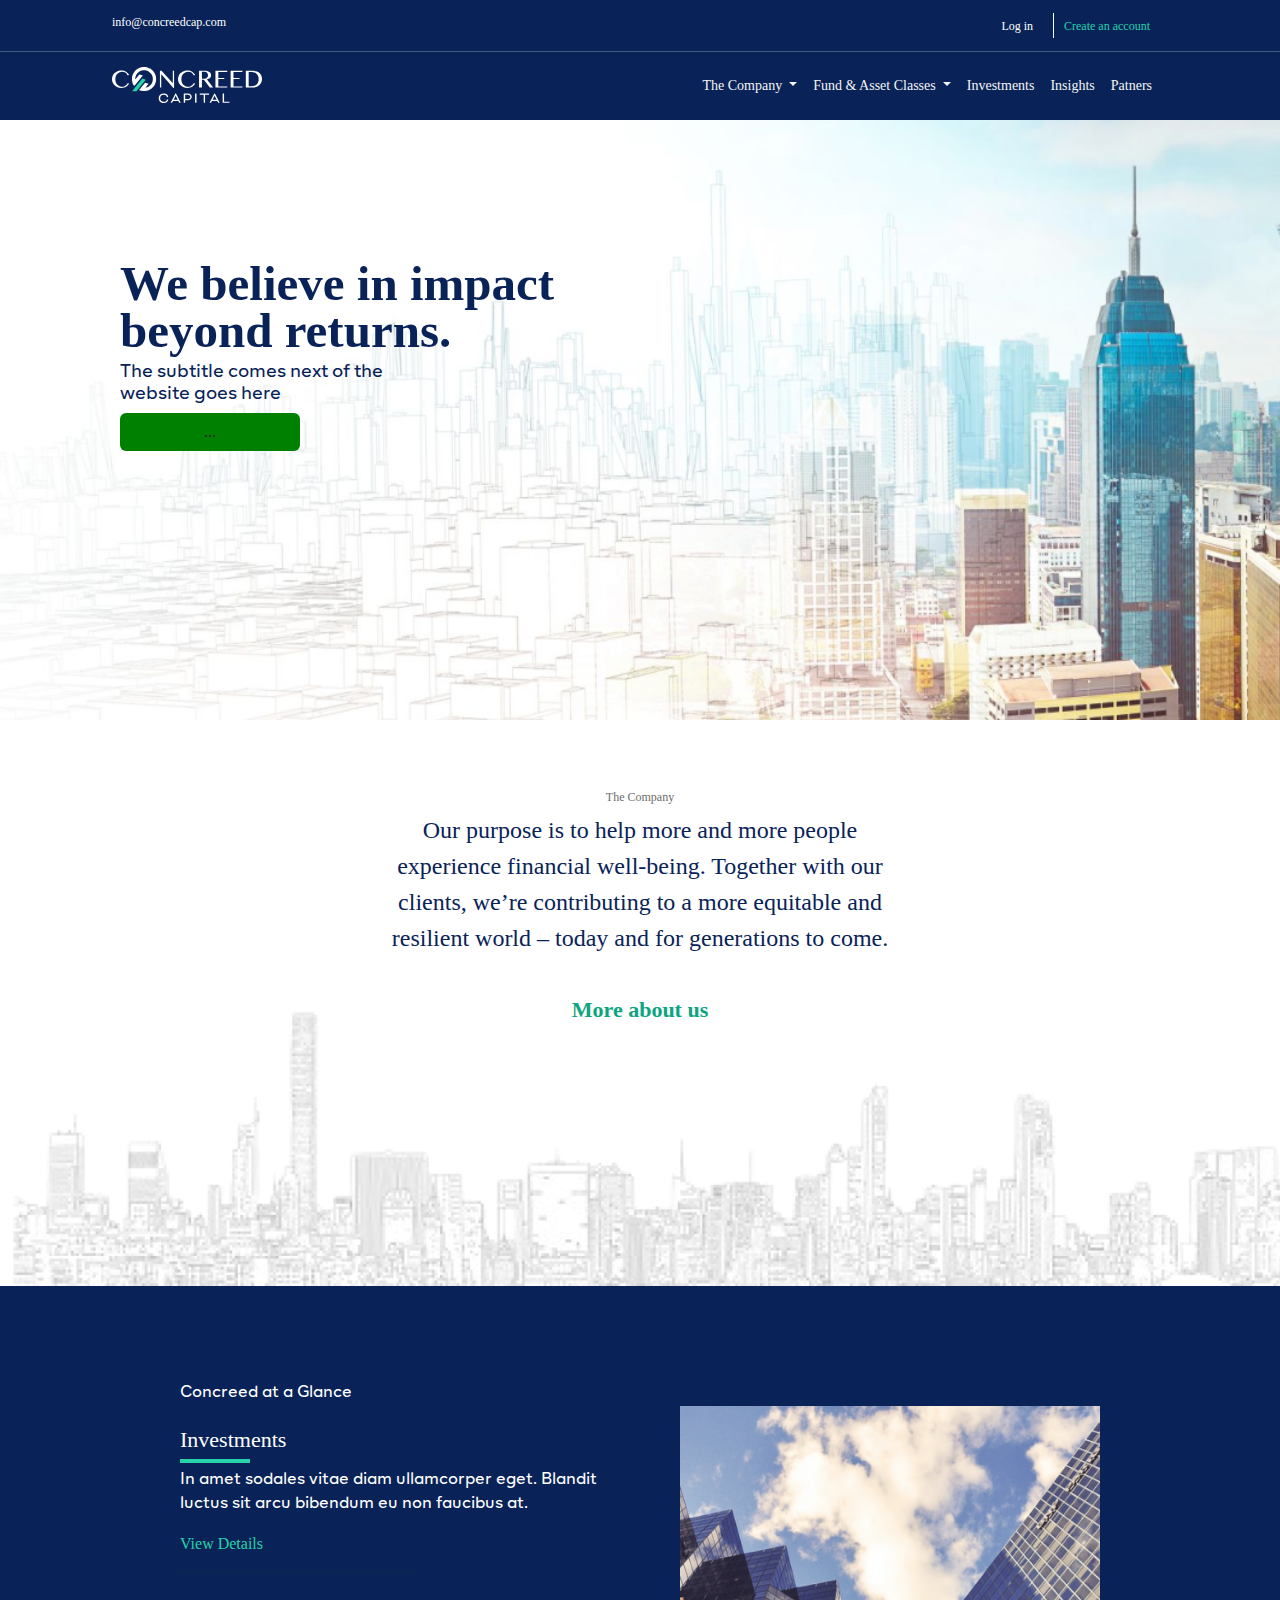
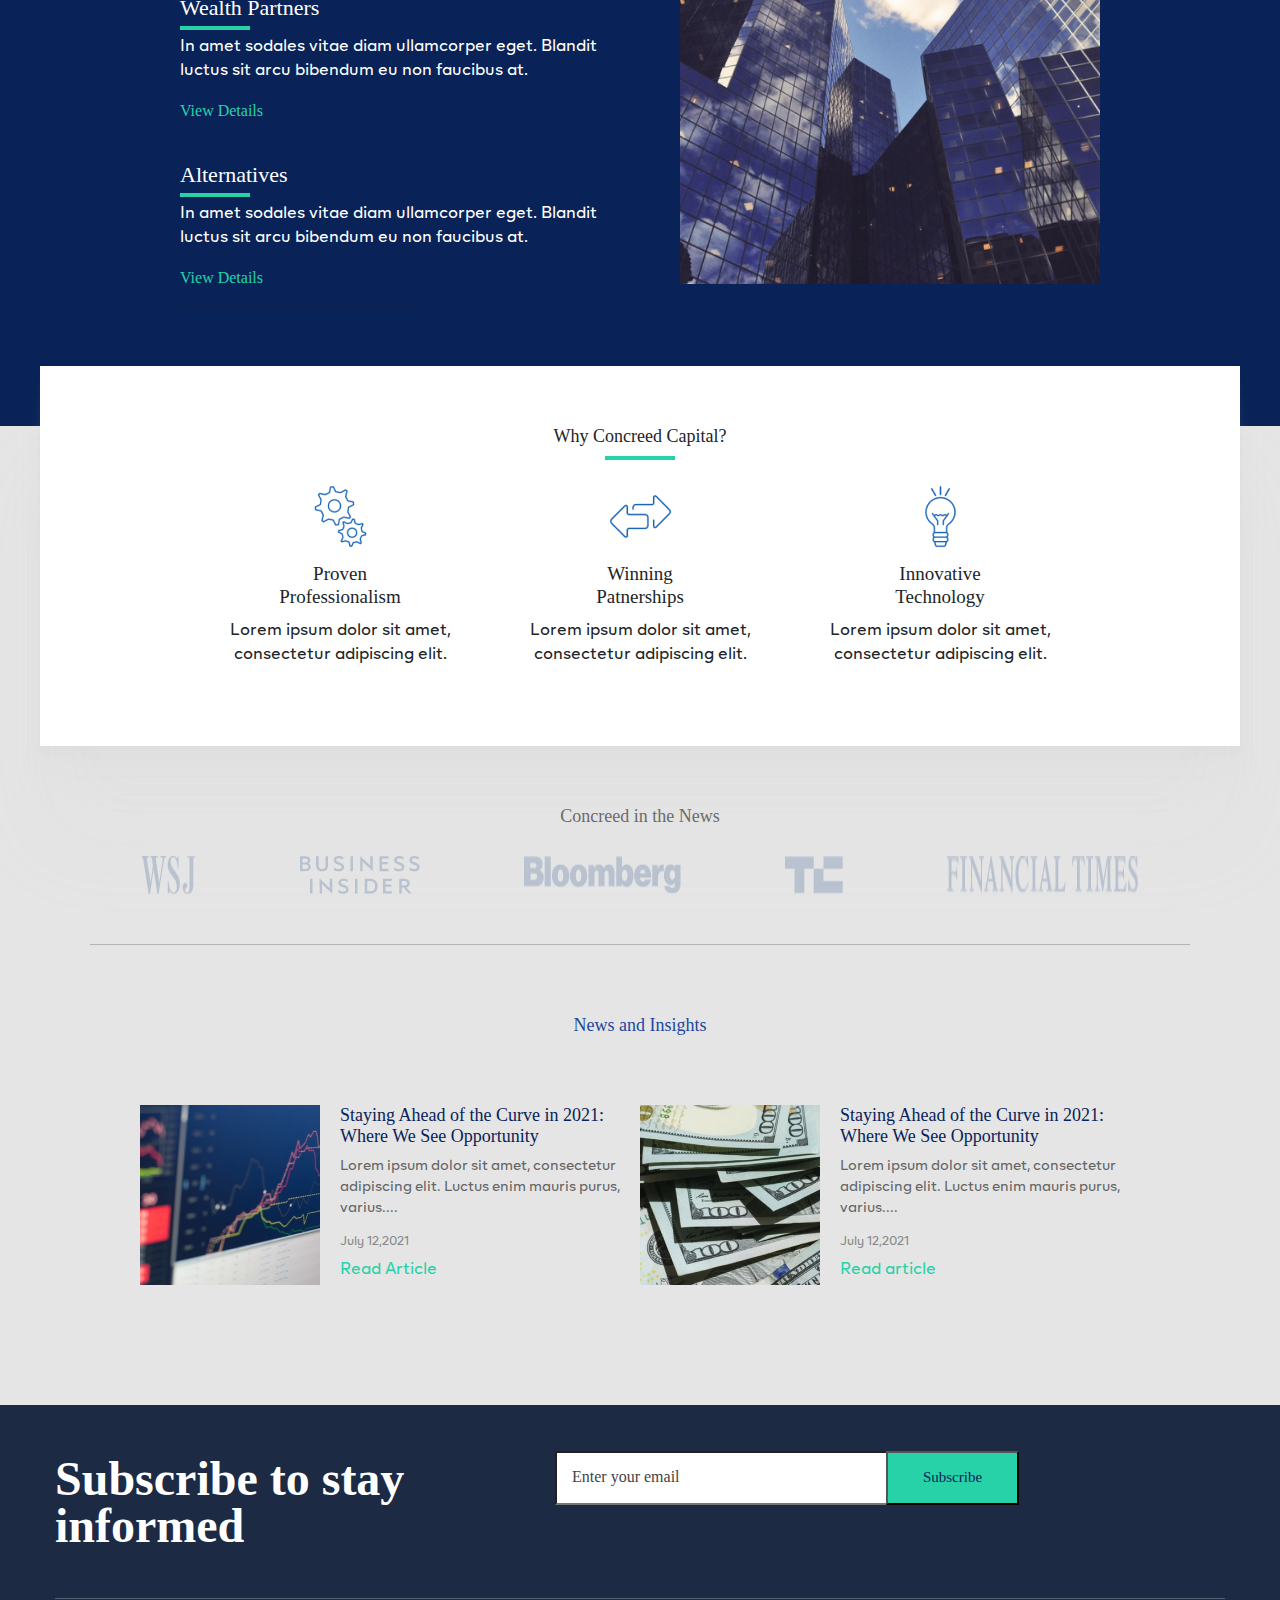
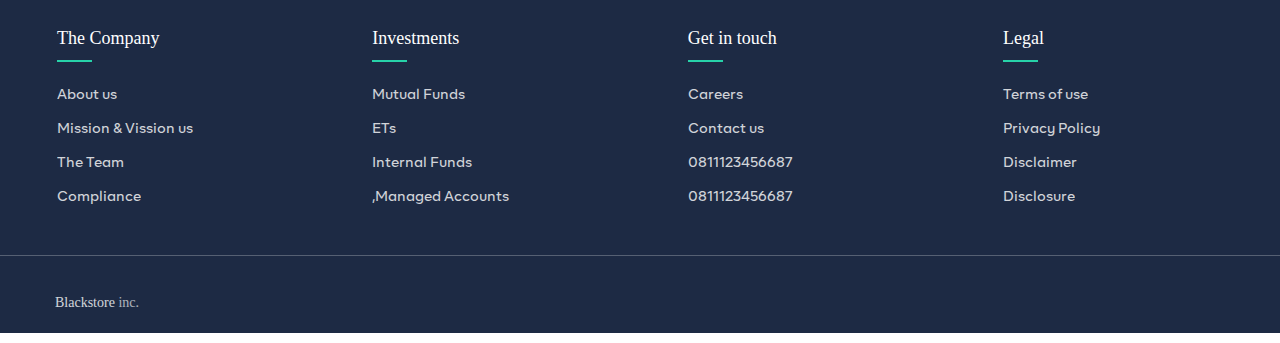
==== index.html @ b07d00d2 "first commit" ====
<!DOCTYPE html>
<html lang="en">
  <head>
    <!-- Required meta tags -->
    <meta charset="utf-8" />
    <meta name="viewport" content="width=device-width, initial-scale=1" />

    <!-- Bootstrap CSS -->
    <!-- https://cdnjs.com/libraries/twitter-bootstrap/5.0.0-beta1 -->
    <link
      rel="stylesheet"
      href="https://cdnjs.cloudflare.com/ajax/libs/twitter-bootstrap/5.0.0-beta1/css/bootstrap.min.css"
    />

    <link
      rel="stylesheet"
      href="https://cdnjs.cloudflare.com/ajax/libs/font-awesome/5.15.2/css/all.min.css"
    />
   <link rel="stylesheet" href="style.css">
    <title>Concreed</title>
  </head>
  <body>
      <!-- Nav -->
<div class="text">
    <nav class="navbar top-navbar navbar-expand-lg">
        <div class="container-fluid">
          <a class="navbar-brand" href="#">
             <p class="e-mail-nav">info@concreedcap.com</p>
          </a> 
           <div class=" d-flex  me-2">
            <ul class="navbar-nav">
              <li class="nav-item">
                <a class="login" href="#">Log in</a>
              </li>
              <div class="vl"></div>
              <li class="nav-item">
                <a class=" register" href="#">Create an account</a>
              </li>
            </ul>
           
          </div>
        </div>
      </nav>
    <hr class="hr">
    <nav class="navbar bottom-navbar navbar-expand-lg navbar-light">
        <div class="container-fluid">
          <a class="navbar-brand" href="#">
              <img src="./img/Group 13.svg" alt="" class="logo">
          </a>
          
           <div class=" d-flex  me-2">
            <ul class="navbar-nav">
                <li class="nav-item dropdown">
                    <a class="nav-link dropdown-toggle" href="#" id="navbarDropdown" role="button" data-bs-toggle="dropdown" aria-expanded="false">
                        The Company
                    </a>
                    <ul class="dropdown-menu" aria-labelledby="navbarDropdown">
                      <li><a class="dropdown-item" href="#">...</a></li>
                    </ul>
                  </li>
              <li class="nav-item dropdown">
                <a class="nav-link dropdown-toggle" href="#" id="navbarDropdown" role="button" data-bs-toggle="dropdown" aria-expanded="false">
                    Fund & Asset Classes
                </a>
                <ul class="dropdown-menu" aria-labelledby="navbarDropdown">
                  <li><a class="dropdown-item" href="#">...</a></li>
                </ul>
              </li>
              <li class="nav-item">
                <a class="nav-link" href="#">Investments</a>
              </li>
              <li class="nav-item">
                <a class="nav-link" href="#">Insights</a>
              </li>
              <li class="nav-item">
                <a class="nav-link" href="#">Patners</a>
              </li>
            </ul>
           
          </div>
        </div>
      </nav>
</div>
<!-- BD-background -->
<div class="main-background">
 <div>
    <div class="main-text">
        <h1>We believe in impact beyond returns.</h1>
        <h3>The subtitle comes next of the website goes here</h3>
        <button type="button" class="btn">...</button>
    </div>
    <!-- <div>
        <img src="./img/Vector 2.svg" alt="" class="vector-one"> 
     </div>  -->
  </div>
    </div>
    <!--  -->
    <div class="second">
        <div class="comp-text">
        <h2>The Company</h2>
        <p>Our purpose is to help more and more people experience financial well-being. Together with our clients, we’re contributing to a more equitable and resilient world – today and for generations to come.</p>
       <div class="second-background">
        <h1>More about us</h1>
       </div>
        </div>
    </div>
    <!--  -->
    <div class="background-three">  
    
    <div class="concreed-glance">
        <div class="side-one">
            <p class="glance-paragraph">Concreed at a Glance</p>
            <div class="three-mini-background">
                <div class="investment">
                    <h1 class="topic">
                        Investments
                    </h1>
                    <div class="header-topic-rule"></div>
                    <p class="content">
                     In amet sodales vitae diam ullamcorper eget. Blandit luctus sit arcu bibendum eu non faucibus at. 
                    </p>
                    <a class="details" href="#">View Details</a>
                </div>
                <hr class="lower-ruler">
                <div class="wealth">
                 <h1 class="topic">
                     Wealth Partners
                 </h1>
                 <div class="header-topic-rule"></div>
                 <p class="content">
                  In amet sodales vitae diam ullamcorper eget. Blandit luctus sit arcu bibendum eu non faucibus at. 
                 </p>
                 <a class="details" href="#">View Details</a>
             </div>
             <hr class="lower-ruler">
             <div class="alternative">
                 <h1 class="topic">
                     Alternatives
                 </h1>
                 <div class="header-topic-rule"></div>
                 <p class="content">
                  In amet sodales vitae diam ullamcorper eget. Blandit luctus sit arcu bibendum eu non faucibus at. 
                 </p>
                 <a class="details" href="#">View Details</a>
             </div>
             <hr class="lower-ruler">
            </div>
         </div>
         <div class="side-two">
             <div>
                 <img src="./img/Rectangle17.png" alt="" class="side-two-img">
             </div>
         </div>
        </div>
        <!-- <img src="./img/Vector 2.svg" alt="" class="img-fluid position-absolute vector-two">  -->
       </div>  

    <div class="why-concreed">
       <div class="concreed"> 
          <h2 class="capital-topic">Why Concreed Capital?</h2>
        <div class="concreed-rule"></div>
        <div class="capital-mini-content">
            <div class="capital-sub-content">
              <img src="./img/image 4.png" alt="" class="icon">
              <h2>Proven <br> Professionalism</h2>
              <p>Lorem ipsum dolor sit amet, consectetur adipiscing elit.</p>
            </div>
            <div class="capital-sub-content">
                <img src="./img/image 3.png" alt="" srcset="">
                <h2>Winning <br> Patnerships</h2>
                <p>Lorem ipsum dolor sit amet, consectetur adipiscing elit.</p>
              </div>
              <div class="capital-sub-content">
                <img src="./img/image 5.png" alt="" srcset="">
                <h2>Innovative <br> Technology</h2>
                <p>Lorem ipsum dolor sit amet, consectetur adipiscing elit.</p>
              </div>
        </div>
       </div>
       <div class="concreed-news">
        <h2 class="news-topic">Concreed in the News</h2>
        <div class="company-logos">
          <img src="./img/image 10.png" alt="" srcset="">
          <img src="./img/image 7.png" alt="" srcset="">
          <img src="./img/image 6.png" alt="" srcset="">
          <img src="./img/image 8.png" alt="" srcset="">
          <img src="./img/image 9.png" alt="" srcset="">
        </div>
       </div>
       <hr class="logo-rule" >
<div>
  <h2 class="insight-topic">News and Insights</h2>
  <div class="news-and-insights">
   
   <div class="news-one">
     <div class="insight-image">
       <img src="./img/Rectangle 25.png" alt="">
     </div>
     <div class="insight-content">
       <h3>
         Staying Ahead of the Curve in 2021: Where We See Opportunity
       </h3>
       <p>Lorem ipsum dolor sit amet, consectetur adipiscing elit. Luctus enim mauris purus, varius....</p>
       <h6>July 12,2021</h6>
       <a href="#">Read Article</a>
     </div>
   </div>
   <div class="news-one">
     <div class="insight-image">
       <img src="./img/Rectangle 26.png" alt="">
     </div>
     <div class="insight-content">
       <h3>
         Staying Ahead of the Curve in 2021: Where We See Opportunity
       </h3>
       <p>Lorem ipsum dolor sit amet, consectetur adipiscing elit. Luctus enim mauris purus, varius....</p>
       <h6>July 12,2021</h6>
       <a href="#">Read article</a>
     </div>
   </div>
 </div>
</div>
    </div> 
   <!--footer start-->
   <footer>
    <div class="content">
      <div class="top">
           <div class="box d-flex">
          <h1 class="sub_name">Subscribe to stay informed</h1>
          <div class="form">
            <input type="text" placeholder="Enter your email">
            <input type="button" value="Subscribe">
          </div>
        </li>
          </div>
      </div>
      <hr class="hr">
      <div class="link-boxes">
        <ul class="box">
          <li class="link_name"> The Company</li>
          <li><a href="#">About us</a></li>
          <li><a href="#">Mission & Vission us</a></li>
          <li><a href="#">The Team</a></li>
          <li><a href="#">Compliance</a></li>
        </ul>
        <ul class="box">
          <li class="link_name">Investments</li>
          <li><a href="#">Mutual Funds</a></li>
          <li><a href="#">ETs</a></li>
          <li><a href="#">Internal Funds</a></li>
          <li><a href="#">,Managed Accounts</a></li>
        </ul>
        <ul class="box">
          <li class="link_name">Get in touch</li>
          <li><a href="#">Careers</a></li>
          <li><a href="#">Contact us</a></li>
          <span></span>
          <li><a href="#">0811123456687</a></li>
          <li><a href="#">0811123456687</a></li>
        </ul>
        <ul class="box">
          <li class="link_name">Legal</li>
          <li><a href="#">Terms of use</a></li>
          <li><a href="#">Privacy Policy</a></li>
          <li><a href="#">Disclaimer</a></li>
          <li><a href="#">Disclosure</a></li>
        </ul>
       
      </div>
     
    </div>
    <hr class="hr">
    <div class="bottom-details">
      <div class="bottom_text">
        <span class="copyright_text">Blackstore <a href="#"> inc.</a></span>
      </div>
    </div>
  </footer>
  
<!--footer end-->
    
    <!-- Option 1: Bootstrap Bundle with Popper -->
    <script src="https://cdnjs.cloudflare.com/ajax/libs/twitter-bootstrap/5.0.0-beta1/js/bootstrap.bundle.min.js"></script>
  </body>
</html>
---- style.css ----
@font-face {
    font-family: 'BRFirma-Medium';
    font-family: 'BRFirma-Regular';
    src: url('./br-firma-cufonfonts-webfont/BR\ Firma\ Regular.woff');
    src: url('./br-firma-cufonfonts-webfont/BR\ Firma\ Medium.woff');
}
@import url('https://fonts.googleapis.com/css2?family=Playfair+Display:wght@400;500;600;700;800&display=swap');
*{
    margin: 0;
    padding: 0;
    box-sizing: border-box;
}
body {
    width: 100%vw;
    height: 100%vh;
    font-family: 'Playfair Display','BRFirma-Medium', serif;
    overflow-x: hidden;
   }
   /* NAVBAR */
.text{
    width: 100%;
    background: #092358;
    height: 130px;
    font-family: 'BRFirma-Medium';
  
}

.e-mail-nav {
    color: white;
    font-size: 12px;
    margin-top: 10px;
}
.register{
    color:#27D2A9;
    font-size: 12px;
    text-decoration: none;
    margin-right: 10px;
}
.vl {
    border-left: 1px solid white;
    height: 25px;
    margin-right: 10px;
  }
.login{
    color: white;
    font-size: 12px;
    text-decoration: none;
    margin-right: 20px;
}
.top-navbar{
    margin-top: -10px;
    padding-left: 100px;
    padding-right: 100px;
}
.bottom-navbar{
    margin-top: -15px;
    padding-left: 100px;
    padding-right: 100px;
}
.top-navbar{
    display: flex;
}
.auth-links{
    display: flex;
    margin-top: 20px;
}
.logo{
    width: 150px;
   height: 38px;
}
.navbar-expand-lg .navbar-nav .nav-link {
    color: whitesmoke;
}
.navbar-expand-lg .navbar-nav .nav-link:focus {
    color: #27D2A9 !important;
}
.nav-link:hover{
    color:#27D2A9!important;
}
.navbar-nav .nav-link {
    font-size: 14px;
    
}
.hr{
    color: white;
    background: white;
    margin-top: -9px;
}
/* MAIN BG */

.main-background{
    background: url('./img/image\ 1.png');
    background-size: cover;
    width: 100%;
    height: 500px;   
}
.main-text{
    width: 60%;
    padding: 120px;
}
 h1{
    font-size: 49px;
    color: #092358;
    font-weight: bold;
    font-family: 'Playfair Display';
    margin-top: 20px;
    line-height: 47px;
 }
 h3{
    color: #092358;
    font-family: "BRFirma-Regular";
    width: 56%;
    font-size: 18px;  
 }
 .btn{
     background: green;
     width: 180px;
 }
 .vector{
     opacity: 0.7;
     position: relative;
     left: 980px;
     bottom: 440px;
     width: 374px;
 }
 .second-background{
     background: url('./img/image\ 2.png');
    background-size: cover;
     height: 300px;
    margin-top: 60px;
 }
 .second-background h1{
    font-size: 22px; 
    color: #0DA580;
    margin-top: -30px;
}
 .comp-text{
     text-align: center;
     margin-top: 70px;
     font-family:"Playfair Display";
 }
 .comp-text h2{
    font-size: 12px;
    color: #6D6D6D;
}
 .comp-text p{
   width: 40%;
   margin: 0 auto;
   font-size: 24px;
   color: #092358;
}
.background-three{
    background-color: #092358;
    font-weight: 300;
    height: 740px;
    padding-top: 50px;
    
}
.concreed-glance{
    display: flex;
    justify-content: space-between;
    padding-left: 230px;
    padding-right: 230px;
}
.background-three h1{
    color: #ffffff;
    font-size: 22px;
    font-weight: 300;
    font-family: "Playfair Display";
    line-height: 138%;
}
.header-topic-rule{
    width: 70px;
    border: 2px solid#27D2A9;
    margin-top: -5px;
}
.background-three p{
    color: #ffffff;
    font-weight: 300;
    font-size: 16px;
    font-family: "BRFirma-Regular";
    width: 60%;
    margin-top: 5px;
}
.background-three a{
   text-decoration: none;
   color: #27D2A9;
   font-size: 16px;
}
.lower-ruler{
    width: 47%;
    background-color: white;
}

.glance-paragraph{
    
    padding-top: 40px; 
 }
.side-two-img{
    width: 420px;
    height: 478px;
    margin-top: 70px;
    position: relative;
    z-index: 2;
}
.vector-two{
    position: absolute;
    top: 1360px;
    left: 1218px;
    width: 483px;
    z-index: 1;
}
.why-concreed{
    display: grid;
    background: #E5E5E5;;
  }
.concreed{
    height: 380px;
    position: relative;
    bottom: 60px;
    box-shadow: 0px 100px 80px rgba(206, 206, 206, 0.07), 0px 41.7776px 33.4221px rgba(206, 206, 206, 0.0503198), 0px 22.3363px 17.869px rgba(206, 206, 206, 0.0417275), 0px 12.5216px 10.0172px rgba(206, 206, 206, 0.035), 0px 6.6501px 5.32008px rgba(206, 206, 206, 0.0282725), 0px 2.76726px 2.21381px rgba(206, 206, 206, 0.0196802);
    background-color: white;
    width: 1200px;
    padding-top: 60px;
    padding-left: 40px;
    padding-right: 40px;
    margin: 0 auto;
    text-align: center;
    z-index: 2;
}
.capital-mini-content{
    display: flex;
    margin: 0 auto;
    padding-top: 20px;
    justify-content: center;
   }
   .capital-sub-content{
       width: 300px;
   }
   .capital-sub-content p{
    width: 250px;
    margin: 0 auto;
    font-family: "BRFirma-Regular";
}
.capital-topic{
    font-size: 18px;
}
   .capital-sub-content h2{
    font-size: 19px;
    margin-top: 10px;
    margin-bottom: 10px;
    font-family: "Playfair Display";
}
.concreed-rule{
    width: 70px;
    border: 2px solid#27D2A9;
    margin: 0 auto;
    
}
.news-topic{
    text-align: center;
   color: #666666;
   font-family: "Playfair Display";
   font-size: 18px;
   padding-bottom: 20px;
}
.company-logos{
    display: flex;
    width: 1100px;
    justify-content: space-around;
    padding-bottom: 50px;
    margin: 0 auto;
}
.logo-rule {
   width: 1100px;
   margin: 0 auto;  
}
.insight-topic{
    text-align: center;
    margin-top: 70px;
    font-family: "Playfair Display";
    color: #1D479D;
    font-size: 18px;
}
.news-and-insights{
    width: 1000px;
    display: flex;
  margin: 0 auto;
   padding-bottom: 120px;
}
.news-one{
    display: flex;
    width: 670px;
    margin-top: 60px;
    justify-content: space-between;
}
.insight-content h3{
    font-family: "Playfair Display";
    font-size: 18px;
    color: #092358;
    width: 300px;
}
.insight-content a{
   text-decoration: none;
   font-family: "BRFirma-Regular";
   font-size: 16px;
   color: #27D2A9;
}
.insight-content p{
    font-family: "BRFirma-Regular";
    font-size: 14px;  
    color: #666666;
    width:300px ;
}
.insight-content h6{
    font-family: "BRFirma-Regular";
    font-size: 12px;
    color: #888888;
    
}

/* footer */


@import url('https://fonts.googleapis.com/css2?family=Poppins:wght@200;300;400;500;600;700&display=swap');

footer{
  background:#1D2A44;
  width: 100%;
  bottom: 0;
  left: 0;
}

footer .content{
  max-width: 1250px;
  margin: auto;
  padding: 30px 40px 40px 40px;
}
footer .content .top{
  display: flex;
  align-items: center;
  justify-content: space-between;
  margin-bottom: 50px;
}

footer .content .link-boxes{
  width: 100%;
  display: flex;
  justify-content: space-between;
}
footer .content .link-boxes .box{
  width: calc(100% / 5 - 10px);
}
.content .link-boxes .box .link_name{
  color: #fff;
  font-size: 18px;
  font-weight: 400;
  margin-bottom: 30px;
  font-family: "Playfair Display";
  position: relative;
}
.link-boxes .box .link_name::before{
  content: '';
  position: absolute;
  left: 0;
  /* bottom: -2px; */
  bottom: -10px;
  height: 2px;
  width: 35px;
  background: #27D2A9;
}
.content .link-boxes .box li{
  margin-top: 10px;
  list-style: none;
  margin-left: -30px;
 
}
.content .link-boxes .box li a{
  color: #fff;
  font-size: 14px;
  font-weight: 400;
  text-decoration: none;
  font-family: "BRFirma-Regular";
  opacity: 0.8;
  transition: all 0.4s ease;
 
}
.content .link-boxes .box li a:hover{
  opacity: 1;
  text-decoration: underline;
}
.content .top .box .form{
  margin-left: 150px;
}
.box .form input{
  height: 40px;
  width: 333px;
  height: 54px;
  outline: none;
  background: #ffffff;
  padding: 0 15px;
  font-size: 15px;
  margin-top: 15px;
 
}
.box .form input::placeholder{
  color: #444444;
  font-size: 16px;
  font-family: "BRFirma-Medium";
}
.box .form input[type="button"]{
    height: 40px;
    width: 133px;
    height: 54px;
    outline: none;
    background: #27D2A9;
    padding: 0 15px;
    font-family: "BRFirma-Medium";
    color: #092358;
    font-size: 15px;
    margin-left: -6px;
    margin-top: 16px;
}
.box .form input[type="button"]:focus{
    outline: none;
}
.box .form input[type="button"]:hover{
  opacity: 1;
}
footer .bottom-details{
  width: 100%;
  background: #1D2A44;
}
footer .bottom-details .bottom_text{
  max-width: 1250px;
  margin: auto;
  padding: 20px 40px;
  display: flex;
  justify-content: space-between;
}
.sub_name{
    font-family: "Playfair Display";
    font-weight: bold;
    font-size: 48px;
    color: #FFFFFF;
    width: 350px;
}
.bottom-details .bottom_text span,
.bottom-details .bottom_text a{
  font-size: 14px;
  font-weight: 300;
  color: #fff;
  opacity: 0.8;
  text-decoration: none;
}
.bottom-details .bottom_text a:hover{
  opacity: 1;
  text-decoration: underline;
}
.bottom-details .bottom_text a{
  margin-right: 10px;
}
@media (max-width: 900px) {
  footer .content .link-boxes{
    flex-wrap: wrap;
  }
  footer .content .link-boxes .input-box{
    width: 40%;
    margin-top: 10px;
  }
}
@media (max-width: 700px){
  footer{
    position: relative;
  }
  .content .top .logo-details{
    font-size: 26px;
  }
 
  footer .content .link-boxes .box{
    width: calc(100% / 3 - 10px);
  }
  footer .content .link-boxes .input-box{
    width: 60%;
  }
  .bottom-details .bottom_text span,
  .bottom-details .bottom_text a{
    font-size: 12px;
  }
}
@media (max-width: 520px){
  footer::before{
    top: 145px;
  }
  footer .content .top{
    flex-direction: column;
  }
  .content .top .media-icons{
    margin-top: 16px;
  }
  footer .content .link-boxes .box{
    width: calc(100% / 2 - 10px);
  }
  footer .content .link-boxes .input-box{
    width: 100%;
  }
}


/* PAGE TWO */
.second-main{
    background: #EFEFEF;
}
.who-we-are{
    display: flex;
}
.who-we-are-content{

}
.who-we-are-image{

}
 /* responsiveness */
 @media screen and (max-width: 1700px) {
    .main-background {
        height: 600px;   
    }
    .main-text{
        width: 40%;   
    }
    h3{
        width: 60%;  
     }
     .vector{
        left: 1280px;
        bottom: 400px;
        width: 420px;
    }
 }
 @media screen and (max-width: 1695px) {
   
     .vector{
        left: 1275px;
        bottom: 400px;
        width: 420px;
    }
 }
 @media screen and (max-width: 1690px) {
   
    .vector{
       left: 1270px;
       bottom: 400px;
       width: 420px;
   }
}
@media screen and (max-width: 1680px) {
    .main-text{
        width: 50%;   
    }
    h3{
        width: 50%;  
     }
    .vector{
       left: 1295px;
       bottom: 400px;
       width: 385px;
   }
}
@media screen and (max-width: 1670px) {
    .vector{
       left: 1290px;
       bottom: 396px;
       width: 381px;
   }
}
@media screen and (max-width: 1660px) {
    .vector{
       left: 1285px;
       bottom: 340px;
       width: 374px;
   }
}
@media screen and (max-width: 1650px) {
    .vector{
       left: 1220px;
       bottom: 412px;
       width: 430px;  
   }
}
@media screen and (max-width: 1640px) {
    .vector{
        left: 1200px;
        bottom: 425px;
        width: 440px;  
   }
}
@media screen and (max-width: 1630px) {
    .vector{
        left: 1190px;
        bottom: 428px;
        width: 440px;  
   }
}
@media screen and (max-width: 1620px) {
    .vector{
        left: 1190px;
        bottom: 428px;
        width: 440px;  
   }
}
/* @media screen and (max-width: 1610px) {
    .vector{
       left: 1260px;
       bottom: 305px;
       width: 349px;
   }
}
@media screen and (max-width: 1600px) {
    .vector{
       left: 1255px;
       bottom: 298px;
       width: 343px;
   }
}
@media screen and (max-width: 1590px) {
    .vector{
       left: 1250px;
       bottom: 290px;
       width: 337px;
   }
}
@media screen and (max-width: 1580px) {
    .vector{
       left: 1245px;
       bottom: 285px;
       width: 332px;
   }
}
@media screen and (max-width: 1570px) {
    .vector{
       left: 1240px;
       bottom: 280px;
       width: 328px;
   }
}*/
@media screen and (max-width: 1560px) {
    .background-three p{
      
        width: 65%;
    }
}
/* @media screen and (max-width: 1550px) {
    .vector{
       left: 1230px;
       bottom: 265px;
       width: 318px;
   }
}

@media screen and (max-width: 1520px) {
    .vector{
       left: 1220px;
       bottom: 243px;
       width: 300px;
   }
    
}
@media screen and (max-width: 1500px) {
    .vector{
       left: 1200px;
       bottom: 233px;
       width: 295px;
   }
}  */
@media screen and (max-width: 1512px) {
    .background-three p{
       width: 70%;
   }
    
}
@media screen and (max-width: 1467px) {
    .background-three p{
       width: 75%;
   }
    
}
@media screen and (max-width: 1419px) {
    .background-three p{
       width: 80%;
   }
    
}
@media screen and (max-width: 1380px) {
    .background-three p{
       width: 85%;
   }
    
}
@media screen and (max-width: 1345px) {
    .main-text{
        width: 60%;   
    }
    h3{
        width: 58%;  
     }
    
}
@media screen and (max-width: 1319px) {
    .concreed-glance{
        padding-left: 180px;
        padding-right: 180px;
   }
    
}
@media screen and (max-width: 1231px) {
    .concreed-glance {
        padding-left: 150px;
        padding-right: 150px;
   }
    
}
@media screen and (max-width: 1198px) {
    .concreed-glance {
        padding-left: 120px;
        padding-right: 120px;
   }
    
}
@media screen and (max-width: 1128px) {
    .concreed-glance {
        padding-left: 100px;
        padding-right: 100px;
   }
    
}
@media screen and (max-width: 1123px) {
    .main-text{
        width: 65%;   
    }
    h3{
        width: 63%;  
     }
    
}
@media screen and (max-width: 1054px) {
    .concreed-glance {
        padding-left: 60px;
        padding-right: 60px;
   }
    
}
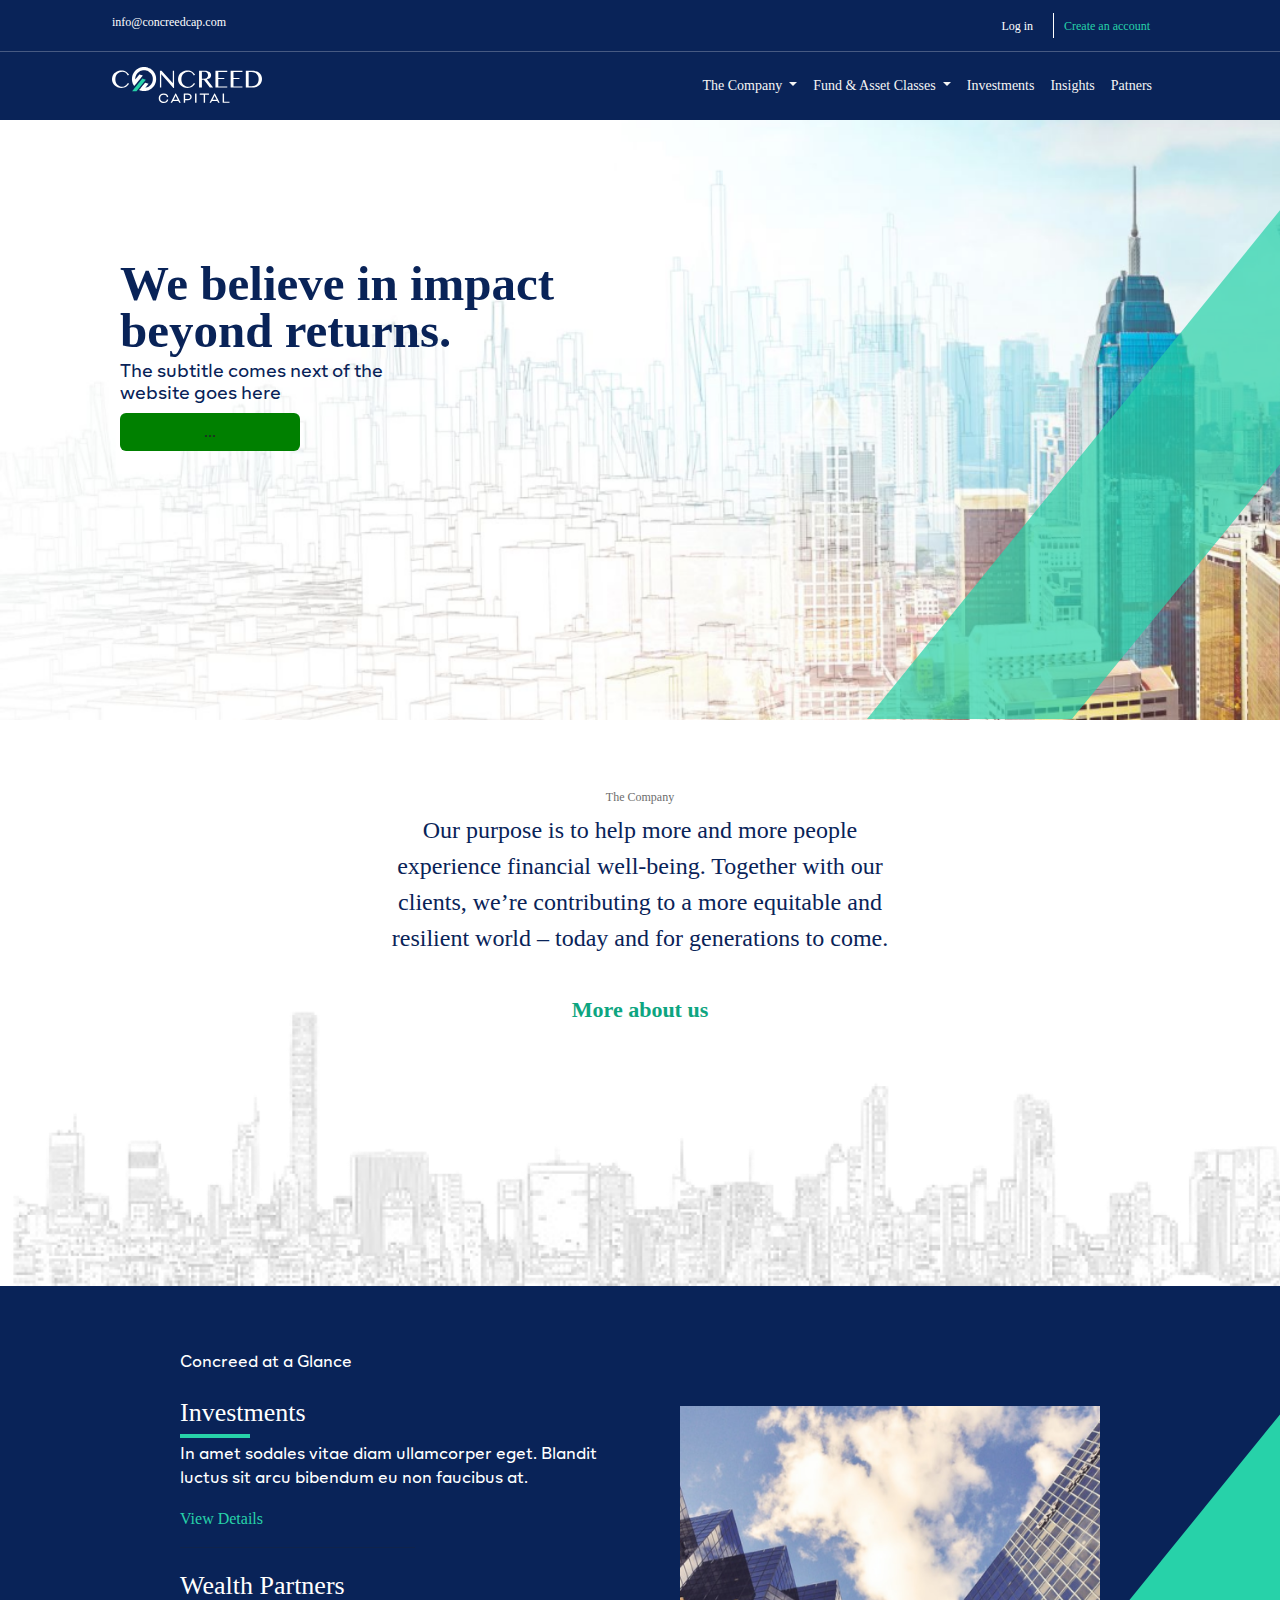
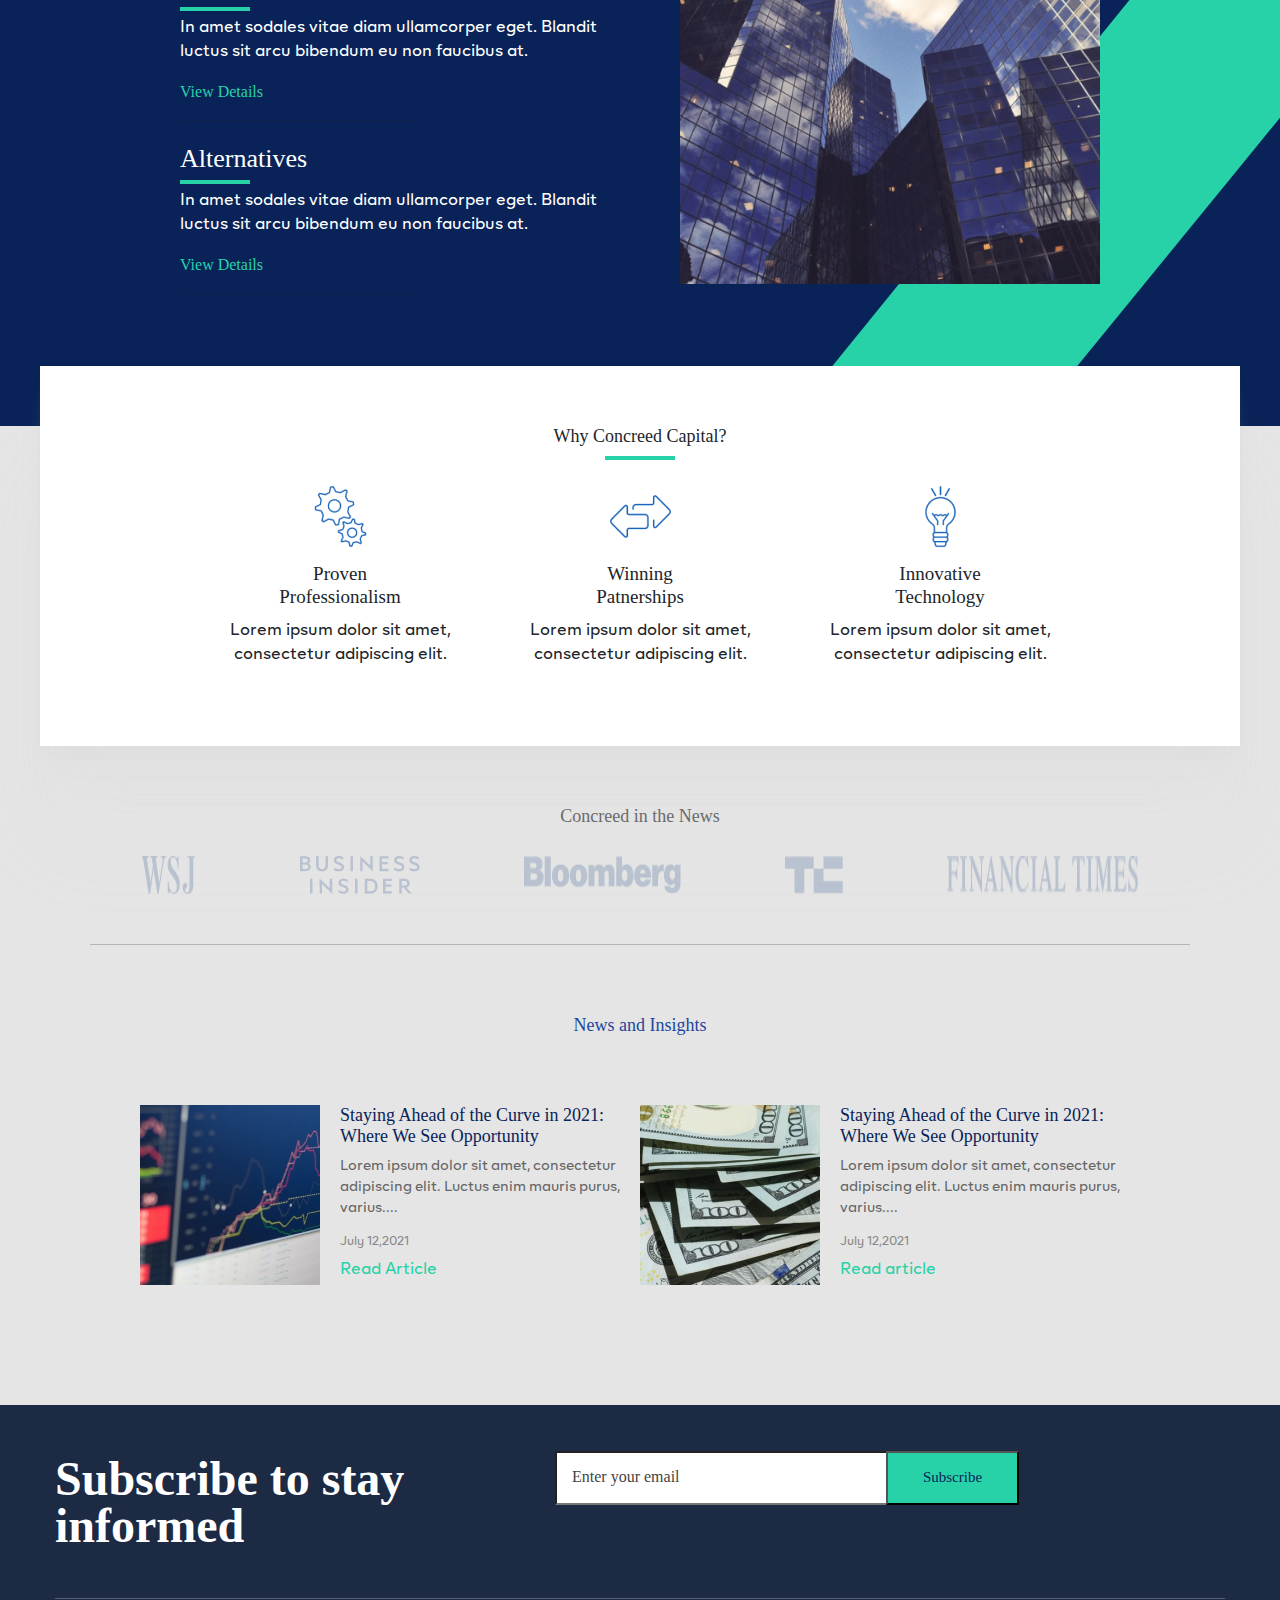
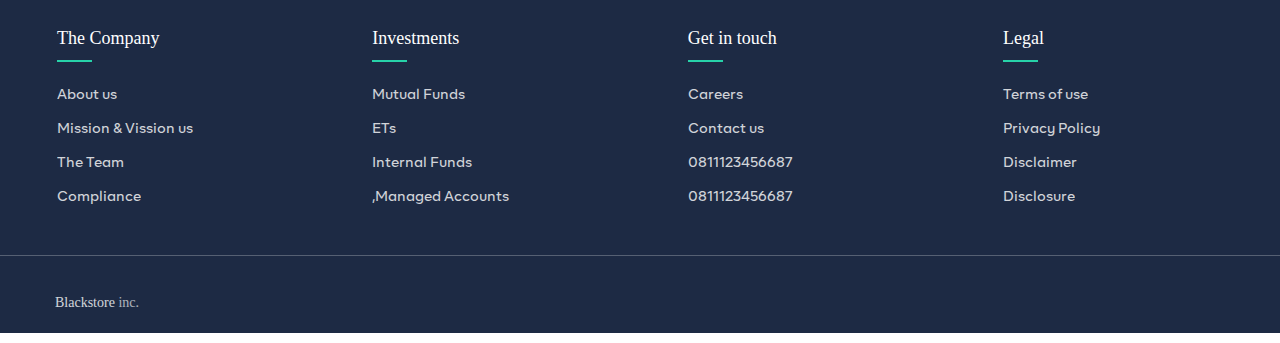
==== commit c1956c4d: "web design completed" ====
--- a/index.html
+++ b/index.html
@@ -55,7 +55,7 @@
                         The Company
                     </a>
                     <ul class="dropdown-menu" aria-labelledby="navbarDropdown">
-                      <li><a class="dropdown-item" href="#">...</a></li>
+                      <li><a class="dropdown-item" href="./page-two.html">About us</a></li>
                     </ul>
                   </li>
               <li class="nav-item dropdown">
@@ -89,9 +89,9 @@
         <h3>The subtitle comes next of the website goes here</h3>
         <button type="button" class="btn">...</button>
     </div>
-    <!-- <div>
-        <img src="./img/Vector 2.svg" alt="" class="vector-one"> 
-     </div>  -->
+     <div>
+         <img src="./img/Vector 2.svg"  alt="" class="transparent-vector">  
+     </div>
   </div>
     </div>
     <!--  -->
@@ -152,7 +152,7 @@
              </div>
          </div>
         </div>
-        <!-- <img src="./img/Vector 2.svg" alt="" class="img-fluid position-absolute vector-two">  -->
+         <img src="./img/Vector 2.svg" alt="" class="vector-two two">
        </div>  
 
     <div class="why-concreed">
--- a/style.css
+++ b/style.css
@@ -117,17 +117,15 @@
      width: 180px;
  }
  .vector{
-     opacity: 0.7;
      position: relative;
-     left: 980px;
-     bottom: 440px;
-     width: 374px;
+    left: 300px;
+     bottom: 1400px;
  }
  .second-background{
      background: url('./img/image\ 2.png');
     background-size: cover;
      height: 300px;
-    margin-top: 60px;
+     margin-top: 60px;
  }
  .second-background h1{
     font-size: 22px; 
@@ -136,7 +134,7 @@
 }
  .comp-text{
      text-align: center;
-     margin-top: 70px;
+     padding-top: 70px;
      font-family:"Playfair Display";
  }
  .comp-text h2{
@@ -156,15 +154,18 @@
     padding-top: 50px;
     
 }
+.mission-vision{
+    margin-top: 80px;
+}
 .concreed-glance{
     display: flex;
     justify-content: space-between;
     padding-left: 230px;
     padding-right: 230px;
 }
-.background-three h1{
+.topic{
     color: #ffffff;
-    font-size: 22px;
+    font-size: 26px;
     font-weight: 300;
     font-family: "Playfair Display";
     line-height: 138%;
@@ -194,7 +195,7 @@
 
 .glance-paragraph{
     
-    padding-top: 40px; 
+    padding-top: 10px; 
  }
 .side-two-img{
     width: 420px;
@@ -209,6 +210,19 @@
     left: 1218px;
     width: 483px;
     z-index: 1;
+}
+.transparent-vector{
+    position: absolute;
+    top: 130px;
+    left: 1249px;
+    opacity: 0.7;
+    width: 450px;
+}
+.vector-one{
+    position: absolute;
+    left: 1227px;
+    top: 107px;
+    width: 470px;
 }
 .why-concreed{
     display: grid;
@@ -322,8 +336,6 @@
 /* footer */
 
 
-@import url('https://fonts.googleapis.com/css2?family=Poppins:wght@200;300;400;500;600;700&display=swap');
-
 footer{
   background:#1D2A44;
   width: 100%;
@@ -511,15 +523,108 @@
 .second-main{
     background: #EFEFEF;
 }
+.our-purpose{
+    background:  #E5E5E5;
+    padding-top: -30px;
+}
 .who-we-are{
     display: flex;
-}
-.who-we-are-content{
-
-}
-.who-we-are-image{
-
-}
+    background: none;
+    height: 300px;
+    margin-top: 60px;
+    padding-left: 380px;
+    padding-right: 280px;
+}
+
+.who-we-are-content h1{
+    font-family: "Playfair Display";
+    color: #092358;
+    font-size: 38px;
+    margin-top: -5px;
+}
+.who-we-are-content p{
+    width: 65%;
+    font-family: "BRFirma-Regular";
+    font-size: 16px;
+    color: #444444;
+}
+.anchor{
+    width: 400px;
+    height: 400px;
+}
+.investment-plan{
+    padding-top: 30px;
+    background: #E5E5E5;
+}
+.approach-to-investment{
+    height: 480px;
+    
+}
+.steps{
+    display: flex;
+    margin: 0 auto;
+    width: 70%;
+}
+.step h3{
+    font-family: "Playfair Display";
+    font-size: 24px;
+    color: #092358;  
+    margin-bottom: 10px;
+}
+.approach-to-investment h1 {
+    margin-left: 250px;
+    margin-bottom: 80px;
+    margin-top: 20px;
+    font-family: "Playfair Display";
+    font-size: 36px;
+    color: #092358;
+}
+.step p{
+    font-family: "BRFirma-Regular";
+    font-size: 14px;
+    color: #444444;
+    width: 90%;
+    
+}
+.step-icon{
+   margin-bottom: 10px;
+    height: 24px;
+    width: 24px;
+    background-color: #27D2A9;
+    border-radius: 50%;
+    display: inline-block;
+}
+.image-background{
+    margin: 0 auto;
+}
+.invest-image{
+    width: 1200px;
+}
+/* something-else */
+.something-else-here{
+    display: flex;
+    margin-top: 30px;
+    padding-left: 320px;
+    padding-right: 250px;
+}
+.something-else-here .content h1{
+    font-family: "Playfair Display";
+    margin-bottom: 10px;
+    font-size: 38px;
+    color: #092358;
+}
+.something-else-here .content p{
+    width: 80%;
+    font-family: "BRFirma-Regular";
+    font-size: 14px;
+    color: #444444;
+}
+
+.image{
+    margin-top: 40px;
+}
+
+
  /* responsiveness */
  @media screen and (max-width: 1700px) {
     .main-background {
@@ -544,6 +649,16 @@
         bottom: 400px;
         width: 420px;
     }
+    .vector-one{
+        left: 1223px;
+    }
+    .two{
+        left: 1210px;
+    }
+    .transparent-vector{
+        left: 1246px;
+    }
+   
  }
  @media screen and (max-width: 1690px) {
    
@@ -552,6 +667,17 @@
        bottom: 400px;
        width: 420px;
    }
+   .vector-two{
+    top: 1360px;
+    left: 1208px;
+    width: 483px;
+}
+.vector-one{
+    left: 1220px;
+}
+.transparent-vector{
+    left: 1240px;
+}
 }
 @media screen and (max-width: 1680px) {
     .main-text{
@@ -565,6 +691,23 @@
        bottom: 400px;
        width: 385px;
    }
+   .vector-two{
+    top: 1360px;
+    left: 1198px;
+    width: 483px;
+}
+.vector-one{
+    left: 1210px;
+}
+.transparent-vector{
+    left: 1230px;
+}
+.who-we-are-content p{
+    width: 70%;
+    font-family: "BRFirma-Regular";
+    font-size: 16px;
+    color: #444444;
+}
 }
 @media screen and (max-width: 1670px) {
     .vector{
@@ -572,6 +715,17 @@
        bottom: 396px;
        width: 381px;
    }
+   .vector-two{
+    top: 1360px;
+    left: 1188px;
+    width: 483px;
+}
+.vector-one{
+    left: 1200px;
+}
+.transparent-vector{
+    left: 1219px;
+}
 }
 @media screen and (max-width: 1660px) {
     .vector{
@@ -579,6 +733,17 @@
        bottom: 340px;
        width: 374px;
    }
+   .vector-two{
+    top: 1360px;
+    left: 1177px;
+    width: 483px;
+}
+.vector-one{
+    left: 1190px;
+}
+.transparent-vector{
+    left: 1209px;
+}
 }
 @media screen and (max-width: 1650px) {
     .vector{
@@ -586,6 +751,17 @@
        bottom: 412px;
        width: 430px;  
    }
+   .vector-two{
+    top: 1360px;
+    left: 1168px;
+    width: 483px;
+}
+.vector-one{
+    left: 1180px;
+}
+.transparent-vector{
+    left: 1199px;
+}
 }
 @media screen and (max-width: 1640px) {
     .vector{
@@ -593,6 +769,22 @@
         bottom: 425px;
         width: 440px;  
    }
+   .vector-two{
+    top: 1360px;
+    left: 1155px;
+    width: 483px;
+}
+.vector-one{
+    left: 1170px;
+}
+.transparent-vector{
+    left: 1189px;
+}
+}
+@media screen and (max-width: 1637px){
+    .who-we-are-content p{
+        width: 80%;
+    }
 }
 @media screen and (max-width: 1630px) {
     .vector{
@@ -600,6 +792,17 @@
         bottom: 428px;
         width: 440px;  
    }
+  .vector-two{
+    top: 1360px;
+    left: 1147px;
+    width: 483px;
+}
+.vector-one{
+    left: 1160px;
+}
+.transparent-vector{
+    left: 1179px;
+}
 }
 @media screen and (max-width: 1620px) {
     .vector{
@@ -607,13 +810,35 @@
         bottom: 428px;
         width: 440px;  
    }
-}
-/* @media screen and (max-width: 1610px) {
+   .vector-two{
+    top: 1330px;
+    left: 1108px;
+    width: 510px;
+}
+.vector-one{
+    left: 1150px;
+}
+.transparent-vector{
+    left: 1169px;
+}
+}
+@media screen and (max-width: 1610px) {
     .vector{
        left: 1260px;
        bottom: 305px;
        width: 349px;
    }
+   .vector-two{
+    top: 1330px;
+    left: 1100px;
+    width: 510px;
+}
+   .vector-one{
+    left: 1140px;
+}
+.transparent-vector{
+    left: 1159px;
+}
 }
 @media screen and (max-width: 1600px) {
     .vector{
@@ -621,6 +846,17 @@
        bottom: 298px;
        width: 343px;
    }
+   .vector-one{
+    left: 1130px;
+}
+   .vector-two{
+    top: 1330px;
+    left: 1065px;
+    width: 535px;
+}
+.transparent-vector{
+    left: 1149px;
+}
 }
 @media screen and (max-width: 1590px) {
     .vector{
@@ -628,6 +864,17 @@
        bottom: 290px;
        width: 337px;
    }
+   .vector-one{
+    left: 1120px;
+}
+.vector-two{
+    top: 1330px;
+    left: 1055px;
+    width: 535px;
+}
+.transparent-vector{
+    left: 1139px;
+}
 }
 @media screen and (max-width: 1580px) {
     .vector{
@@ -635,6 +882,17 @@
        bottom: 285px;
        width: 332px;
    }
+   .vector-one{
+    left: 1110px;
+}
+   .vector-two{
+    top: 1330px;
+    left: 1045px;
+    width: 535px;
+}
+.transparent-vector{
+    left: 1129px;
+}
 }
 @media screen and (max-width: 1570px) {
     .vector{
@@ -642,28 +900,89 @@
        bottom: 280px;
        width: 328px;
    }
-}*/
+   .vector-one{
+    left: 1100px;
+}
+   .vector-two{
+    left: 1035px;
+}
+.transparent-vector{
+    left: 1119px;
+}
+   .who-we-are-content p{
+    width: 90%;
+}
+.something-else-here{
+    padding-left: 300px;
+    padding-right: 220px;
+}
+.something-else-here .content p{
+    width: 100%;
+}
+}
 @media screen and (max-width: 1560px) {
     .background-three p{
       
         width: 65%;
     }
-}
-/* @media screen and (max-width: 1550px) {
+    .vector-one{
+        left: 1090px;
+    }
+    .vector-two{
+        top: 1330px;
+        left: 1025px;
+        width: 535px;
+    }
+    .transparent-vector{
+        left: 1109px;
+    }
+}
+ @media screen and (max-width: 1550px) {
     .vector{
        left: 1230px;
        bottom: 265px;
        width: 318px;
    }
-}
-
+   .vector-one{
+    left: 1080px;
+}
+.vector-two{
+    left: 1015px;
+}
+.transparent-vector{
+    left: 1099px;
+}
+}
+@media screen and (max-width: 1540px) {
+.vector-one{
+        left: 1070px;
+    }
+.vector-two{
+    top: 1330px;
+    left: 1005px;
+    width: 536px;
+}
+.transparent-vector{
+    left: 1089px;
+}
+}
 @media screen and (max-width: 1520px) {
     .vector{
        left: 1220px;
        bottom: 243px;
        width: 300px;
    }
-    
+   .vector-one{
+    left: 1050px;
+}
+   .vector-two{
+    top: 1330px;
+    left: 985px;
+    width: 536px;
+}
+.transparent-vector{
+    left: 1069px;
+}
 }
 @media screen and (max-width: 1500px) {
     .vector{
@@ -671,30 +990,152 @@
        bottom: 233px;
        width: 295px;
    }
-}  */
+   .vector-one{
+    left: 1030px;
+}
+   .vector-two{
+    top: 1330px;
+    left: 965px;
+    width: 536px;
+}
+.transparent-vector{
+    left: 1049px;
+}
+.who-we-are-content p{
+    width: 100%;
+}
+}  
 @media screen and (max-width: 1512px) {
     .background-three p{
        width: 70%;
    }
     
 }
+@media screen and (max-width: 1490px){
+    .vector-two{
+        top: 1330px;
+        left: 950px;
+        width: 536px;
+    }
+    .vector-one{
+        left: 1020px;
+    }
+    .something-else-here{
+        padding-left: 280px;
+        padding-right: 200px;
+    }
+    .transparent-vector{
+        left: 1039px;
+    }
+}
 @media screen and (max-width: 1467px) {
     .background-three p{
        width: 75%;
    }
     
+   .vector-two{
+    top: 1330px;
+    left: 925px;
+    width: 537px;
+}
+.vector-one{
+    left: 997px;
+}
+.transparent-vector{
+    left: 1017px;
+}
+.who-we-are-content p{
+    width: 105%;
+}
+.who-we-are{
+    padding-left: 340px;
+    padding-right: 240px;
+}
+}
+@media screen and (max-width: 1440px){
+    .vector-two{
+        top: 1330px;
+        left: 900px;
+        width: 537px;
+    }
+    .vector-one{
+        left: 967px;
+    }
+    .transparent-vector{
+        left: 990px;
+    }
 }
 @media screen and (max-width: 1419px) {
     .background-three p{
        width: 80%;
    }
-    
+   .vector-two{
+    top: 1330px;
+    left: 880px;
+    width: 537px;
+}
+.vector-one{
+    left: 947px;
+}
+.transparent-vector{
+    left: 968px;
+}
+.something-else-here{
+    padding-left: 260px;
+    padding-right: 180px;
+}
+}
+@media screen and (max-width: 1400px){
+    .vector-two{
+        top: 1330px;
+        left: 862px;
+        width: 537px;
+    }
+    .something-else-here{
+        padding-left: 210px;
+        padding-right: 150px;
+    }
+    .vector-one{
+        left: 927px;
+    }
+    .transparent-vector{
+        left: 948px;
+    }
+}
+@media screen and (max-width: 1388px){
+    .who-we-are{
+        padding-left: 300px;
+        padding-right: 200px;
+    }
 }
 @media screen and (max-width: 1380px) {
     .background-three p{
        width: 85%;
    }
-    
+   .vector-one{
+    left: 907px;
+}
+   .vector-two{
+    top: 1330px;
+    left: 842px;
+    width: 537px;
+}
+.transparent-vector{
+    left: 928px;
+}
+}
+@media screen and (max-width: 1360px) {
+   .vector-two{
+    top: 1330px;
+    left: 822px;
+    width: 537px;
+}
+.vector-one{
+    left: 887px;
+}
+.transparent-vector{
+    left: 908px;
+}
 }
 @media screen and (max-width: 1345px) {
     .main-text{
@@ -703,16 +1144,52 @@
     h3{
         width: 58%;  
      }
-    
+     .who-we-are{
+        padding-left: 280px;
+        padding-right: 180px;
+    }
+    .vector-one{
+        left: 873px;
+    }
+    .vector-two{
+        top: 1330px;
+        left: 798px;
+        width: 537px;
+    }
+    .transparent-vector{
+        left: 895px;
+    }
 }
 @media screen and (max-width: 1319px) {
     .concreed-glance{
         padding-left: 180px;
         padding-right: 180px;
    }
+   .vector-one{
+    left: 847px;
+}
+   .vector-two{
+    top: 1330px;
+    left: 778px;
+    width: 537px;
+}
+.transparent-vector{
+    left: 867px;
+}
     
 }
 @media screen and (max-width: 1231px) {
+    .vector-one{
+        left: 759px;
+    }
+    .vector-two{
+        top: 1330px;
+        left: 694px;
+        width: 537px;
+    }
+    .transparent-vector{
+        left: 779px;
+    }
     .concreed-glance {
         padding-left: 150px;
         padding-right: 150px;
